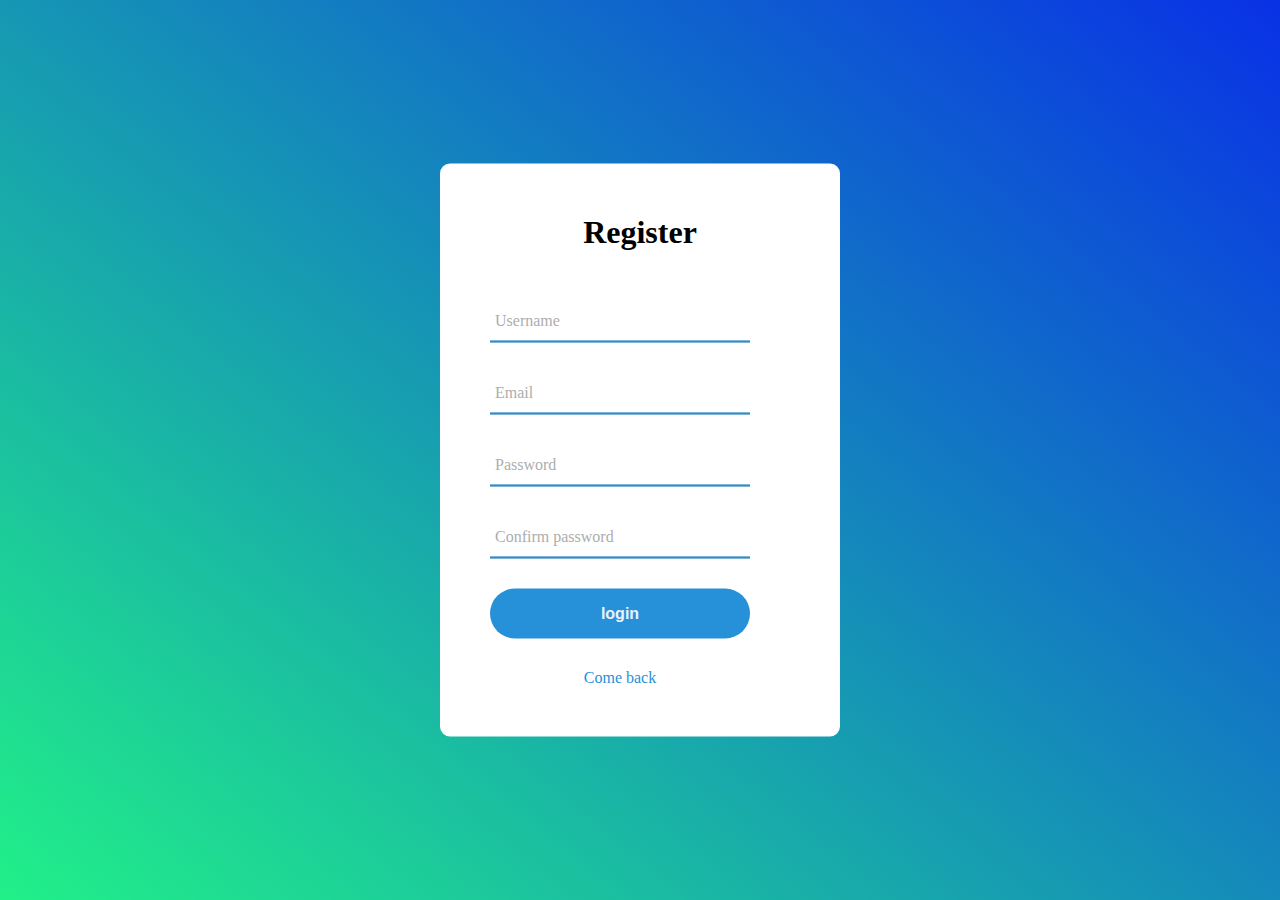
==== HTML/registro.html @ 78e0d4fc "add login, register and main design" ====
<!DOCTYPE html>
<html lang="en">
<head>
    <meta charset="UTF-8">
    <meta http-equiv="X-UA-Compatible" content="IE=edge">
    <meta name="viewport" content="width=device-width, initial-scale=1.0">
    <title>Login StockCont</title>
    <link rel="stylesheet" href="../CSS/login.css">
</head>
<body>
    <main class="center">
        <h1>Register</h1>
        <form method="post">
            <section class="txt_field">
                <input type="text" required>
                <span></span>
                <label >Username</label>
            </section>
            <section class="txt_field">
                <input type="email" required>
                <span></span>
                <label >Email</label>
            </section>
            <section class="txt_field">
                <input type="password" required>
                <span></span>
                <label >Password</label>
            </section>
            <section class="txt_field">
                <input type="password" required>
                <span></span>
                <label >Confirm password</label>
            </section>
            <input type="submit" value="login">
            <div class="signup_link">
                <a href="../HTML/login.html">Come back</a>
            </div>
        </form>
    </main>
</body>
</html>
---- CSS/login.css ----
*{
    margin: 0;
    padding: 0;
    box-sizing: border-box;
}

html {
    font-size: 62.5%;
    font-family:"Inter";
}

body{
    font-size: 1.6rem;
    background: linear-gradient(39deg,rgb(33, 240, 136),rgb(9, 49, 230));
    height: 100vh;
    overflow: hidden;
}

.center{
    position: absolute;
    top: 50%;
    left: 50%;
    transform: translate(-50%,-50%);
    width: 40rem;
    background: white;
    padding: 5rem;
    border-radius: 1rem;
}

.center h1{
    text-align: center;
    padding: 0 0 2rem 0;
}

.center form{
    padding: 0 4rem 0 0;
    box-sizing: border-box;
}

form .txt_field{
    position: relative;
    border-bottom: 0.2rem solid #adadad;
    margin: 3rem 0;
}

.txt_field input{
    width: 100%;
    padding: 0 0.5rem;
    height: 4rem;
    font-size: 1.6rem;
    border: none;
    background: none;
    outline: none;
}

.txt_field label{
    position: absolute;
    top: 50%;
    left: 0.5rem;
    color: #adadad;
    transform: translateY(-50%);    
    transition: 0.5s;
}

.txt_field span::before{
    content: ' ';
    position: absolute;
    top: 4rem;
    left: 0;
    width: 100%;
    height: 0.2rem;
    background-color: #2691d9;
}

.txt_field input:focus ~ label,
.txt_field input:valid ~ label{
    top: -5px;
    color: #2691d9;
}

.pass{
    margin: -5px 0 20px 5px;
    color: #a6a6a6;
    cursor: pointer;
}

.pass :hover{
    text-decoration: underline;
}

input[type="Submit"]{
    width: 100%;
    height: 50px;
    border: 0.1rem;
    background-color: #2691d9;
    border-radius: 2.5rem;
    font-size: 1.6rem;
    color: #e9f4fb;
    font-weight: 700;
    cursor: pointer;
    outline: none;
}

input[type="Submit"]:hover{
    border-color: #2691d9;
    transition: 0.1s;
    height: 5.1rem;
}

.signup_link{
    margin: 3rem 0 0 0;
    text-align: center;
    font-size: 1.6rem;
    color: #666666;   
}

.signup_link a{
    color: #2691d9;
    text-decoration: none;
}

.signup_link a:hover{
    text-decoration: underline;
}
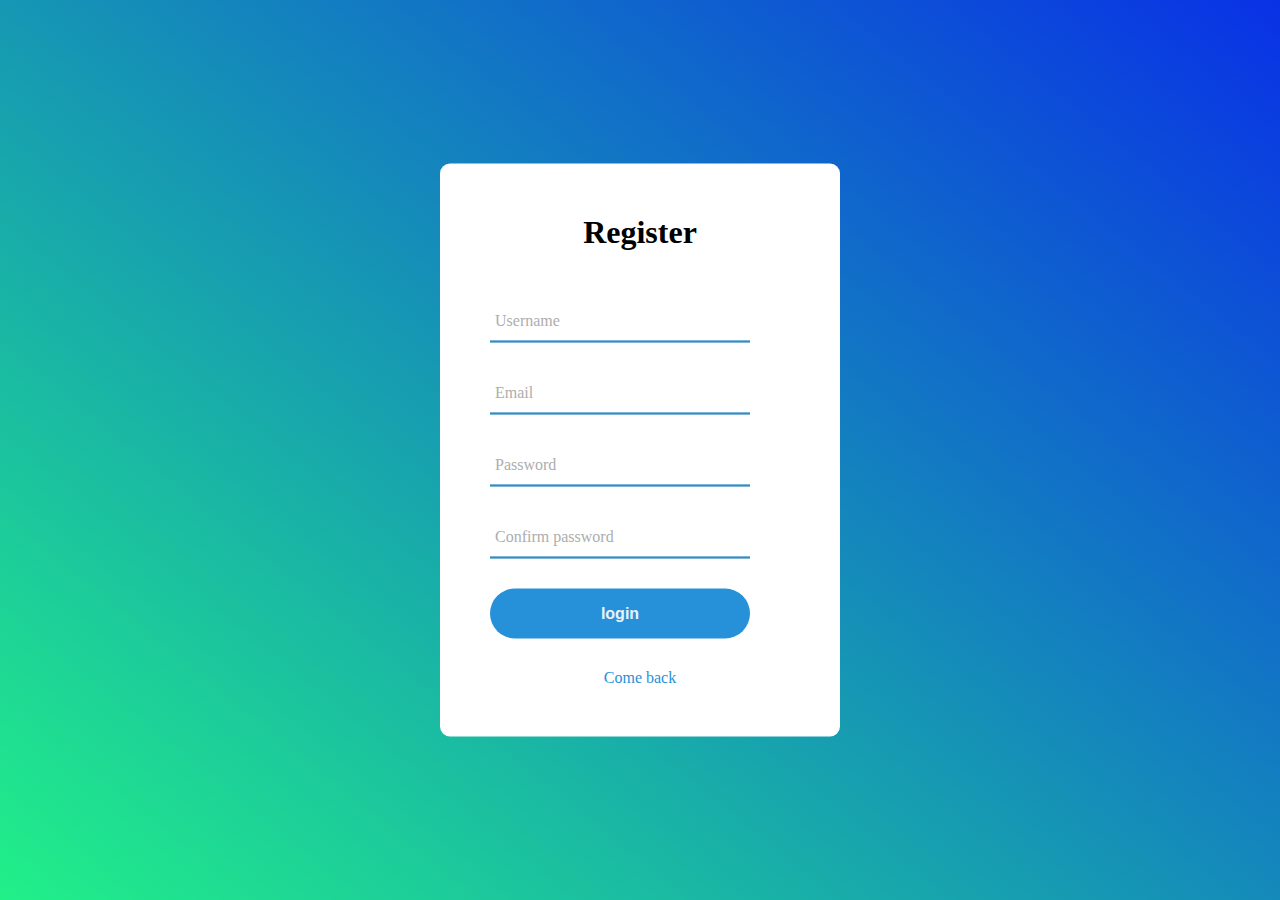
==== commit ab81553a: "add DB" ====
--- a/HTML/registro.html
+++ b/HTML/registro.html
@@ -4,38 +4,38 @@
     <meta charset="UTF-8">
     <meta http-equiv="X-UA-Compatible" content="IE=edge">
     <meta name="viewport" content="width=device-width, initial-scale=1.0">
-    <title>Login StockCont</title>
+    <title>Register StockControl</title>
     <link rel="stylesheet" href="../CSS/login.css">
 </head>
 <body>
     <main class="center">
         <h1>Register</h1>
-        <form method="post">
+        <form name="form" action="userRegister.php" method="post">
             <section class="txt_field">
-                <input type="text" required>
+                <input name="username" type="text" required>
                 <span></span>
                 <label >Username</label>
             </section>
             <section class="txt_field">
-                <input type="email" required>
+                <input name="email" type="email" required>
                 <span></span>
-                <label >Email</label>
+                <label>Email</label>
             </section>
             <section class="txt_field">
-                <input type="password" required>
+                <input name="password" type="password" required>
                 <span></span>
                 <label >Password</label>
             </section>
             <section class="txt_field">
-                <input type="password" required>
+                <input name="confirmPassword" type="password" required>
                 <span></span>
                 <label >Confirm password</label>
             </section>
             <input type="submit" value="login">
-            <div class="signup_link">
-                <a href="../HTML/login.html">Come back</a>
-            </div>
         </form>
+        <div class="signup_link">
+            <a href="../HTML/login.html">Come back</a>
+        </div>
     </main>
 </body>
 </html>